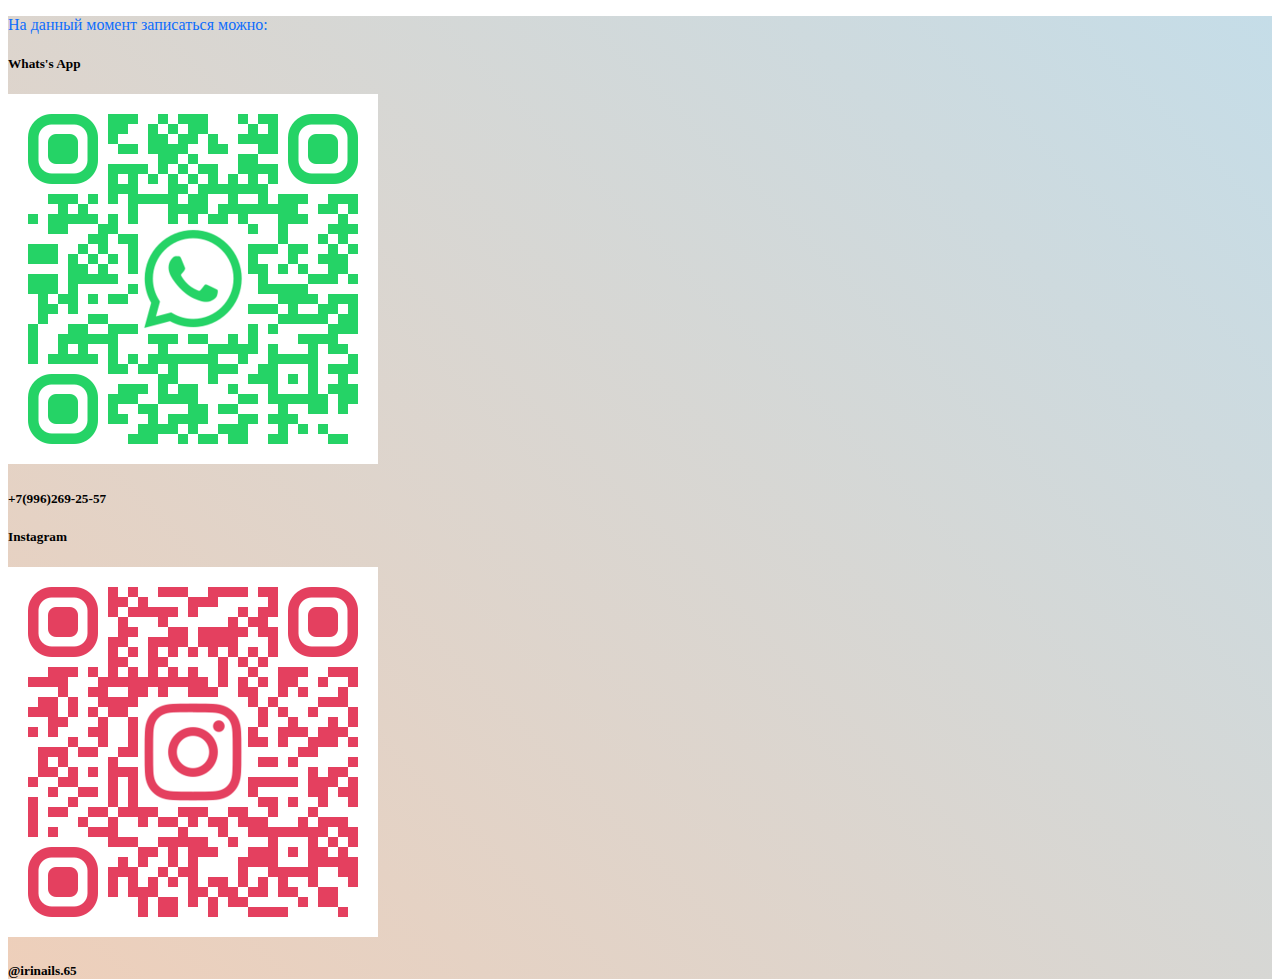
==== sign.html @ f60e715f "sign page add" ====
<!DOCTYPE html>
<html lang="ru">
<head>
    <meta charset="UTF-8">
    <meta http-equiv="X-UA-Compatible" content="IE=edge">
    <meta name="viewport" content="width=device-width, initial-scale=1.0">
    
    <meta name="robots" content="noimageindex, noarchive">

    <meta name="description" content="Маникюр Корсаков @irinails.65 Ирина Асессорова (моделирование, дизайн ногтей, гель-лак)">
    <meta name="keywords" content="Маникюр Корсаков @irinails.65 Ирина Асессорова моделирование, дизайн ногтей, гель-лак"> 
    
    <meta property="og:type" content="website" />
    <meta property="og:image" content="https://irinails.ru/img/portfolio/portfolio_04.jpg" />
    <meta property="og:title" content="Маникюр • Корсаков • @irinails.65 • Ирина Асессорова" />
    <meta property="og:description" content="Маникюр Корсаков @irinails.65 Ирина Асессорова (моделирование, дизайн ногтей, гель-лак)" />
    <meta property="og:url" content="https://irinails.ru" />

    <!-- Favicon -->
    <link rel="apple-touch-icon" sizes="57x57" href="/apple-icon-57x57.png">
    <link rel="apple-touch-icon" sizes="60x60" href="/apple-icon-60x60.png">
    <link rel="apple-touch-icon" sizes="72x72" href="/apple-icon-72x72.png">
    <link rel="apple-touch-icon" sizes="76x76" href="/apple-icon-76x76.png">
    <link rel="apple-touch-icon" sizes="114x114" href="/apple-icon-114x114.png">
    <link rel="apple-touch-icon" sizes="120x120" href="/apple-icon-120x120.png">
    <link rel="apple-touch-icon" sizes="144x144" href="/apple-icon-144x144.png">
    <link rel="apple-touch-icon" sizes="152x152" href="/apple-icon-152x152.png">
    <link rel="apple-touch-icon" sizes="180x180" href="/apple-icon-180x180.png">
    <link rel="icon" type="image/png" sizes="192x192"  href="/android-icon-192x192.png">
    <link rel="icon" type="image/png" sizes="32x32" href="/favicon-32x32.png">
    <link rel="icon" type="image/png" sizes="96x96" href="/favicon-96x96.png">
    <link rel="icon" type="image/png" sizes="16x16" href="/favicon-16x16.png">
    <link rel="manifest" href="/manifest.json">
    <meta name="msapplication-TileColor" content="#ffffff">
    <meta name="msapplication-TileImage" content="/ms-icon-144x144.png">
    <meta name="theme-color" content="#ffffff">

    <!-- Bootstrap -->
    <link href="https://cdn.jsdelivr.net/npm/bootstrap@5.1.3/dist/css/bootstrap.min.css" rel="stylesheet" integrity="sha384-1BmE4kWBq78iYhFldvKuhfTAU6auU8tT94WrHftjDbrCEXSU1oBoqyl2QvZ6jIW3" crossorigin="anonymous">

    <link href="https://fonts.googleapis.com/icon?family=Material+Icons+Round"
      rel="stylesheet">

    <link rel="stylesheet" href="/css/sign.css">

    <title>Маникюр • Корсаков • @irinails.65 • Ирина Асессорова</title>
</head>
<body>

    <div class="container-fluid px-0 h-100">

        <div class="row py-5 mx-0 justify-content-center">
           <div class="col-lg-8 sign">
               <p class="sign-text h1 text-center py-5">
                   На данный момент записаться можно:
               </p>
               <div class="row justify-content-center">

                   <div class="col-lg-6">
                       <div class="card border-primary text-primary text-center m-4">
                            <div class="card-header border-primary">
                                <h5 class="card-title">Whats's App</h5>
                            </div>
                            <div class="card-body">
                                <img src="/img/qr/wa.png" class="img-fluid" alt="+7(996)269-25-57" title="+7(996)269-25-57">
                            </div>
                            <div class="card-footer border-primary">
                                <h5 class="card-title">+7(996)269-25-57</h5>
                            </div>
                        </div>
                   </div>

                   <div class="col-lg-6">
                        <div class="card border-primary text-primary text-center m-4">
                            <div class="card-header border-primary">
                                <h5 class="card-title">Instagram</h5>
                            </div>
                            <div class="card-body">
                                <img src="/img/qr/insta.png" class="img-fluid" alt="@irinails.65" title="@irinails.65">
                            </div>
                            <div class="card-footer border-primary">
                                <h5 class="card-title">@irinails.65</h5>
                            </div>
                        </div>
                    </div>
                    
               </div>
            </div>
        </div>

    </div>

    <!-- Bootstrap -->
    <script src="https://cdn.jsdelivr.net/npm/bootstrap@5.1.3/dist/js/bootstrap.bundle.min.js" integrity="sha384-ka7Sk0Gln4gmtz2MlQnikT1wXgYsOg+OMhuP+IlRH9sENBO0LRn5q+8nbTov4+1p" crossorigin="anonymous"></script>
</body>
</html>
---- css/sign.css ----
html, body {
    height: 100%;
}


.container-fluid {
    background: linear-gradient(45deg, #EECFBA, #C5DDE8);
    
}

.sign-text {
    color: #0d6dfd;
}


@media screen and (max-width: 991px) {
    .h-100{
        height: auto!important;
    }
}
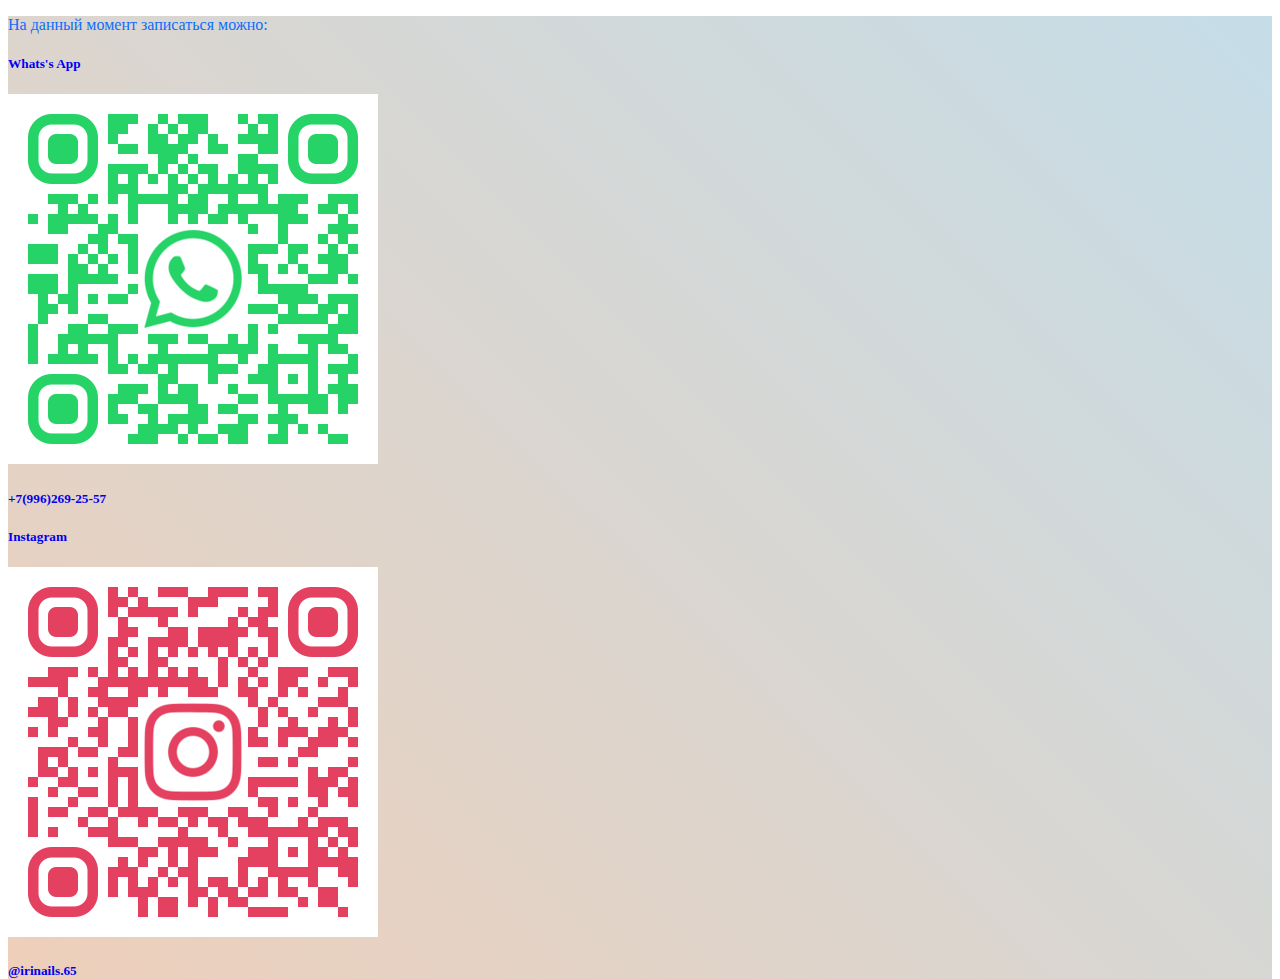
==== commit 17634818: "sign link upd" ====
--- a/sign.html
+++ b/sign.html
@@ -1,96 +1,158 @@
 <!DOCTYPE html>
 <html lang="ru">
-<head>
-    <meta charset="UTF-8">
-    <meta http-equiv="X-UA-Compatible" content="IE=edge">
-    <meta name="viewport" content="width=device-width, initial-scale=1.0">
-    
-    <meta name="robots" content="noimageindex, noarchive">
+  <head>
+    <meta charset="UTF-8" />
+    <meta http-equiv="X-UA-Compatible" content="IE=edge" />
+    <meta name="viewport" content="width=device-width, initial-scale=1.0" />
 
-    <meta name="description" content="Маникюр Корсаков @irinails.65 Ирина Асессорова (моделирование, дизайн ногтей, гель-лак)">
-    <meta name="keywords" content="Маникюр Корсаков @irinails.65 Ирина Асессорова моделирование, дизайн ногтей, гель-лак"> 
-    
+    <meta name="robots" content="noimageindex, noarchive" />
+
+    <meta
+      name="description"
+      content="Маникюр Корсаков @irinails.65 Ирина Асессорова (моделирование, дизайн ногтей, гель-лак)"
+    />
+    <meta
+      name="keywords"
+      content="Маникюр Корсаков @irinails.65 Ирина Асессорова моделирование, дизайн ногтей, гель-лак"
+    />
+
     <meta property="og:type" content="website" />
-    <meta property="og:image" content="https://irinails.ru/img/portfolio/portfolio_04.jpg" />
-    <meta property="og:title" content="Маникюр • Корсаков • @irinails.65 • Ирина Асессорова" />
-    <meta property="og:description" content="Маникюр Корсаков @irinails.65 Ирина Асессорова (моделирование, дизайн ногтей, гель-лак)" />
+    <meta
+      property="og:image"
+      content="https://irinails.ru/img/portfolio/portfolio_04.jpg"
+    />
+    <meta
+      property="og:title"
+      content="Маникюр • Корсаков • @irinails.65 • Ирина Асессорова"
+    />
+    <meta
+      property="og:description"
+      content="Маникюр Корсаков @irinails.65 Ирина Асессорова (моделирование, дизайн ногтей, гель-лак)"
+    />
     <meta property="og:url" content="https://irinails.ru" />
 
     <!-- Favicon -->
-    <link rel="apple-touch-icon" sizes="57x57" href="/apple-icon-57x57.png">
-    <link rel="apple-touch-icon" sizes="60x60" href="/apple-icon-60x60.png">
-    <link rel="apple-touch-icon" sizes="72x72" href="/apple-icon-72x72.png">
-    <link rel="apple-touch-icon" sizes="76x76" href="/apple-icon-76x76.png">
-    <link rel="apple-touch-icon" sizes="114x114" href="/apple-icon-114x114.png">
-    <link rel="apple-touch-icon" sizes="120x120" href="/apple-icon-120x120.png">
-    <link rel="apple-touch-icon" sizes="144x144" href="/apple-icon-144x144.png">
-    <link rel="apple-touch-icon" sizes="152x152" href="/apple-icon-152x152.png">
-    <link rel="apple-touch-icon" sizes="180x180" href="/apple-icon-180x180.png">
-    <link rel="icon" type="image/png" sizes="192x192"  href="/android-icon-192x192.png">
-    <link rel="icon" type="image/png" sizes="32x32" href="/favicon-32x32.png">
-    <link rel="icon" type="image/png" sizes="96x96" href="/favicon-96x96.png">
-    <link rel="icon" type="image/png" sizes="16x16" href="/favicon-16x16.png">
-    <link rel="manifest" href="/manifest.json">
-    <meta name="msapplication-TileColor" content="#ffffff">
-    <meta name="msapplication-TileImage" content="/ms-icon-144x144.png">
-    <meta name="theme-color" content="#ffffff">
+    <link rel="apple-touch-icon" sizes="57x57" href="/apple-icon-57x57.png" />
+    <link rel="apple-touch-icon" sizes="60x60" href="/apple-icon-60x60.png" />
+    <link rel="apple-touch-icon" sizes="72x72" href="/apple-icon-72x72.png" />
+    <link rel="apple-touch-icon" sizes="76x76" href="/apple-icon-76x76.png" />
+    <link
+      rel="apple-touch-icon"
+      sizes="114x114"
+      href="/apple-icon-114x114.png"
+    />
+    <link
+      rel="apple-touch-icon"
+      sizes="120x120"
+      href="/apple-icon-120x120.png"
+    />
+    <link
+      rel="apple-touch-icon"
+      sizes="144x144"
+      href="/apple-icon-144x144.png"
+    />
+    <link
+      rel="apple-touch-icon"
+      sizes="152x152"
+      href="/apple-icon-152x152.png"
+    />
+    <link
+      rel="apple-touch-icon"
+      sizes="180x180"
+      href="/apple-icon-180x180.png"
+    />
+    <link
+      rel="icon"
+      type="image/png"
+      sizes="192x192"
+      href="/android-icon-192x192.png"
+    />
+    <link rel="icon" type="image/png" sizes="32x32" href="/favicon-32x32.png" />
+    <link rel="icon" type="image/png" sizes="96x96" href="/favicon-96x96.png" />
+    <link rel="icon" type="image/png" sizes="16x16" href="/favicon-16x16.png" />
+    <link rel="manifest" href="/manifest.json" />
+    <meta name="msapplication-TileColor" content="#ffffff" />
+    <meta name="msapplication-TileImage" content="/ms-icon-144x144.png" />
+    <meta name="theme-color" content="#ffffff" />
 
     <!-- Bootstrap -->
-    <link href="https://cdn.jsdelivr.net/npm/bootstrap@5.1.3/dist/css/bootstrap.min.css" rel="stylesheet" integrity="sha384-1BmE4kWBq78iYhFldvKuhfTAU6auU8tT94WrHftjDbrCEXSU1oBoqyl2QvZ6jIW3" crossorigin="anonymous">
+    <link
+      href="https://cdn.jsdelivr.net/npm/bootstrap@5.1.3/dist/css/bootstrap.min.css"
+      rel="stylesheet"
+      integrity="sha384-1BmE4kWBq78iYhFldvKuhfTAU6auU8tT94WrHftjDbrCEXSU1oBoqyl2QvZ6jIW3"
+      crossorigin="anonymous"
+    />
 
-    <link href="https://fonts.googleapis.com/icon?family=Material+Icons+Round"
-      rel="stylesheet">
+    <link
+      href="https://fonts.googleapis.com/icon?family=Material+Icons+Round"
+      rel="stylesheet"
+    />
 
-    <link rel="stylesheet" href="/css/sign.css">
+    <link rel="stylesheet" href="/css/sign.css" />
 
     <title>Маникюр • Корсаков • @irinails.65 • Ирина Асессорова</title>
-</head>
-<body>
+  </head>
+  <body>
+    <div class="container-fluid px-0 h-100">
+      <div class="row py-5 mx-0 justify-content-center">
+        <div class="col-lg-8 sign">
+          <p class="sign-text h1 text-center py-5">
+            На данный момент записаться можно:
+          </p>
+          <div class="row justify-content-center">
+            <div class="col-lg-6">
+              <a
+                href="https://wa.me/79962692557"
+                class="card border-primary text-primary text-center m-4"
+              >
+                <div class="card-header border-primary">
+                  <h5 class="card-title">Whats's App</h5>
+                </div>
+                <div class="card-body">
+                  <img
+                    src="/img/qr/wa.png"
+                    class="img-fluid"
+                    alt="+7(996)269-25-57"
+                    title="+7(996)269-25-57"
+                  />
+                </div>
+                <div class="card-footer border-primary">
+                  <h5 class="card-title">+7(996)269-25-57</h5>
+                </div>
+              </a>
+            </div>
 
-    <div class="container-fluid px-0 h-100">
-
-        <div class="row py-5 mx-0 justify-content-center">
-           <div class="col-lg-8 sign">
-               <p class="sign-text h1 text-center py-5">
-                   На данный момент записаться можно:
-               </p>
-               <div class="row justify-content-center">
-
-                   <div class="col-lg-6">
-                       <div class="card border-primary text-primary text-center m-4">
-                            <div class="card-header border-primary">
-                                <h5 class="card-title">Whats's App</h5>
-                            </div>
-                            <div class="card-body">
-                                <img src="/img/qr/wa.png" class="img-fluid" alt="+7(996)269-25-57" title="+7(996)269-25-57">
-                            </div>
-                            <div class="card-footer border-primary">
-                                <h5 class="card-title">+7(996)269-25-57</h5>
-                            </div>
-                        </div>
-                   </div>
-
-                   <div class="col-lg-6">
-                        <div class="card border-primary text-primary text-center m-4">
-                            <div class="card-header border-primary">
-                                <h5 class="card-title">Instagram</h5>
-                            </div>
-                            <div class="card-body">
-                                <img src="/img/qr/insta.png" class="img-fluid" alt="@irinails.65" title="@irinails.65">
-                            </div>
-                            <div class="card-footer border-primary">
-                                <h5 class="card-title">@irinails.65</h5>
-                            </div>
-                        </div>
-                    </div>
-                    
-               </div>
+            <div class="col-lg-6">
+              <a
+                href="https://www.instagram.com/irinails.65/"
+                class="card border-primary text-primary text-center m-4"
+              >
+                <div class="card-header border-primary">
+                  <h5 class="card-title">Instagram</h5>
+                </div>
+                <div class="card-body">
+                  <img
+                    src="/img/qr/insta.png"
+                    class="img-fluid"
+                    alt="@irinails.65"
+                    title="@irinails.65"
+                  />
+                </div>
+                <div class="card-footer border-primary">
+                  <h5 class="card-title">@irinails.65</h5>
+                </div>
+              </a>
             </div>
+          </div>
         </div>
-
+      </div>
     </div>
 
     <!-- Bootstrap -->
-    <script src="https://cdn.jsdelivr.net/npm/bootstrap@5.1.3/dist/js/bootstrap.bundle.min.js" integrity="sha384-ka7Sk0Gln4gmtz2MlQnikT1wXgYsOg+OMhuP+IlRH9sENBO0LRn5q+8nbTov4+1p" crossorigin="anonymous"></script>
-</body>
-</html>+    <script
+      src="https://cdn.jsdelivr.net/npm/bootstrap@5.1.3/dist/js/bootstrap.bundle.min.js"
+      integrity="sha384-ka7Sk0Gln4gmtz2MlQnikT1wXgYsOg+OMhuP+IlRH9sENBO0LRn5q+8nbTov4+1p"
+      crossorigin="anonymous"
+    ></script>
+  </body>
+</html>
--- a/css/sign.css
+++ b/css/sign.css
@@ -1,20 +1,22 @@
-html, body {
-    height: 100%;
+html,
+body {
+  height: 100%;
 }
 
+a {
+  text-decoration: none;
+}
 
 .container-fluid {
-    background: linear-gradient(45deg, #EECFBA, #C5DDE8);
-    
+  background: linear-gradient(45deg, #eecfba, #c5dde8);
 }
 
 .sign-text {
-    color: #0d6dfd;
+  color: #0d6dfd;
 }
 
-
 @media screen and (max-width: 991px) {
-    .h-100{
-        height: auto!important;
-    }
-}+  .h-100 {
+    height: auto !important;
+  }
+}
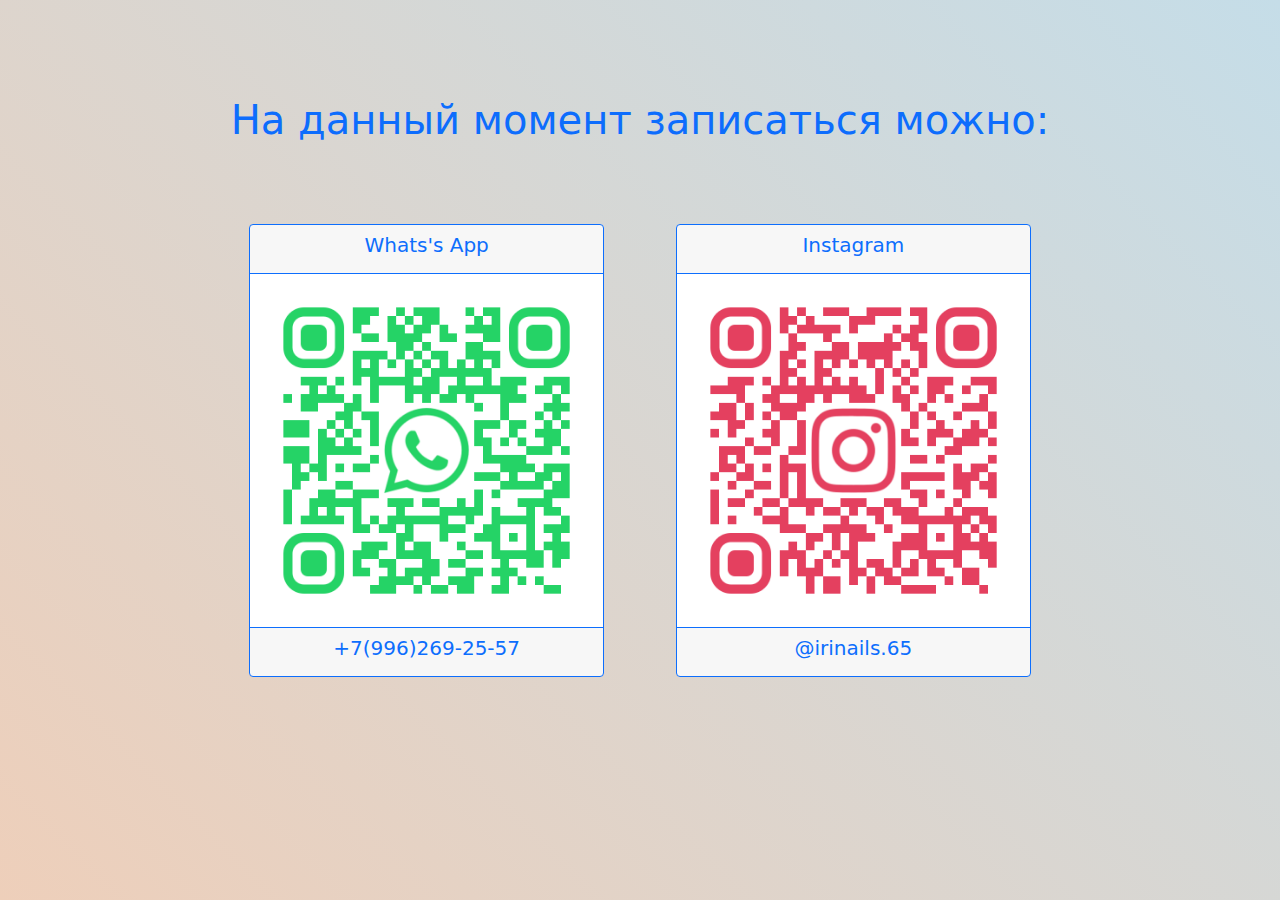
==== commit 9140059a: "sign upd" ====
--- a/sign.html
+++ b/sign.html
@@ -32,61 +32,97 @@
     <meta property="og:url" content="https://irinails.ru" />
 
     <!-- Favicon -->
-    <link rel="apple-touch-icon" sizes="57x57" href="/apple-icon-57x57.png" />
-    <link rel="apple-touch-icon" sizes="60x60" href="/apple-icon-60x60.png" />
-    <link rel="apple-touch-icon" sizes="72x72" href="/apple-icon-72x72.png" />
-    <link rel="apple-touch-icon" sizes="76x76" href="/apple-icon-76x76.png" />
+    <link
+      rel="apple-touch-icon"
+      sizes="57x57"
+      href="/img/favicon/apple-icon-57x57.png"
+    />
+    <link
+      rel="apple-touch-icon"
+      sizes="60x60"
+      href="/img/favicon/apple-icon-60x60.png"
+    />
+    <link
+      rel="apple-touch-icon"
+      sizes="72x72"
+      href="/img/favicon/apple-icon-72x72.png"
+    />
+    <link
+      rel="apple-touch-icon"
+      sizes="76x76"
+      href="/img/favicon/apple-icon-76x76.png"
+    />
     <link
       rel="apple-touch-icon"
       sizes="114x114"
-      href="/apple-icon-114x114.png"
+      href="/img/favicon/apple-icon-114x114.png"
     />
     <link
       rel="apple-touch-icon"
       sizes="120x120"
-      href="/apple-icon-120x120.png"
+      href="/img/favicon/apple-icon-120x120.png"
     />
     <link
       rel="apple-touch-icon"
       sizes="144x144"
-      href="/apple-icon-144x144.png"
+      href="/img/favicon/apple-icon-144x144.png"
     />
     <link
       rel="apple-touch-icon"
       sizes="152x152"
-      href="/apple-icon-152x152.png"
+      href="/img/favicon/apple-icon-152x152.png"
     />
     <link
       rel="apple-touch-icon"
       sizes="180x180"
-      href="/apple-icon-180x180.png"
+      href="/img/favicon/apple-icon-180x180.png"
     />
     <link
       rel="icon"
       type="image/png"
       sizes="192x192"
-      href="/android-icon-192x192.png"
+      href="/img/favicon/android-icon-192x192.png"
     />
-    <link rel="icon" type="image/png" sizes="32x32" href="/favicon-32x32.png" />
-    <link rel="icon" type="image/png" sizes="96x96" href="/favicon-96x96.png" />
-    <link rel="icon" type="image/png" sizes="16x16" href="/favicon-16x16.png" />
+    <link
+      rel="icon"
+      type="image/png"
+      sizes="32x32"
+      href="/img/favicon/favicon-32x32.png"
+    />
+    <link
+      rel="icon"
+      type="image/png"
+      sizes="96x96"
+      href="/img/favicon/favicon-96x96.png"
+    />
+    <link
+      rel="icon"
+      type="image/png"
+      sizes="16x16"
+      href="/img/favicon/favicon-16x16.png"
+    />
     <link rel="manifest" href="/manifest.json" />
     <meta name="msapplication-TileColor" content="#ffffff" />
-    <meta name="msapplication-TileImage" content="/ms-icon-144x144.png" />
+    <meta
+      name="msapplication-TileImage"
+      content="/img/favicon/ms-icon-70x70.png"
+    />
+    <meta
+      name="msapplication-TileImage"
+      content="/img/favicon/ms-icon-144x144.png"
+    />
+    <meta
+      name="msapplication-TileImage"
+      content="/img/favicon/ms-icon-150x150.png"
+    />
+    <meta
+      name="msapplication-TileImage"
+      content="/img/favicon/ms-icon-310x310.png"
+    />
     <meta name="theme-color" content="#ffffff" />
 
     <!-- Bootstrap -->
-    <link
-      href="https://cdn.jsdelivr.net/npm/bootstrap@5.1.3/dist/css/bootstrap.min.css"
-      rel="stylesheet"
-      integrity="sha384-1BmE4kWBq78iYhFldvKuhfTAU6auU8tT94WrHftjDbrCEXSU1oBoqyl2QvZ6jIW3"
-      crossorigin="anonymous"
-    />
-
-    <link
-      href="https://fonts.googleapis.com/icon?family=Material+Icons+Round"
-      rel="stylesheet"
-    />
+    <link rel="stylesheet" href="/css/bootstrap.min.css" />
 
     <link rel="stylesheet" href="/css/sign.css" />
 
@@ -147,12 +183,5 @@
         </div>
       </div>
     </div>
-
-    <!-- Bootstrap -->
-    <script
-      src="https://cdn.jsdelivr.net/npm/bootstrap@5.1.3/dist/js/bootstrap.bundle.min.js"
-      integrity="sha384-ka7Sk0Gln4gmtz2MlQnikT1wXgYsOg+OMhuP+IlRH9sENBO0LRn5q+8nbTov4+1p"
-      crossorigin="anonymous"
-    ></script>
   </body>
 </html>
